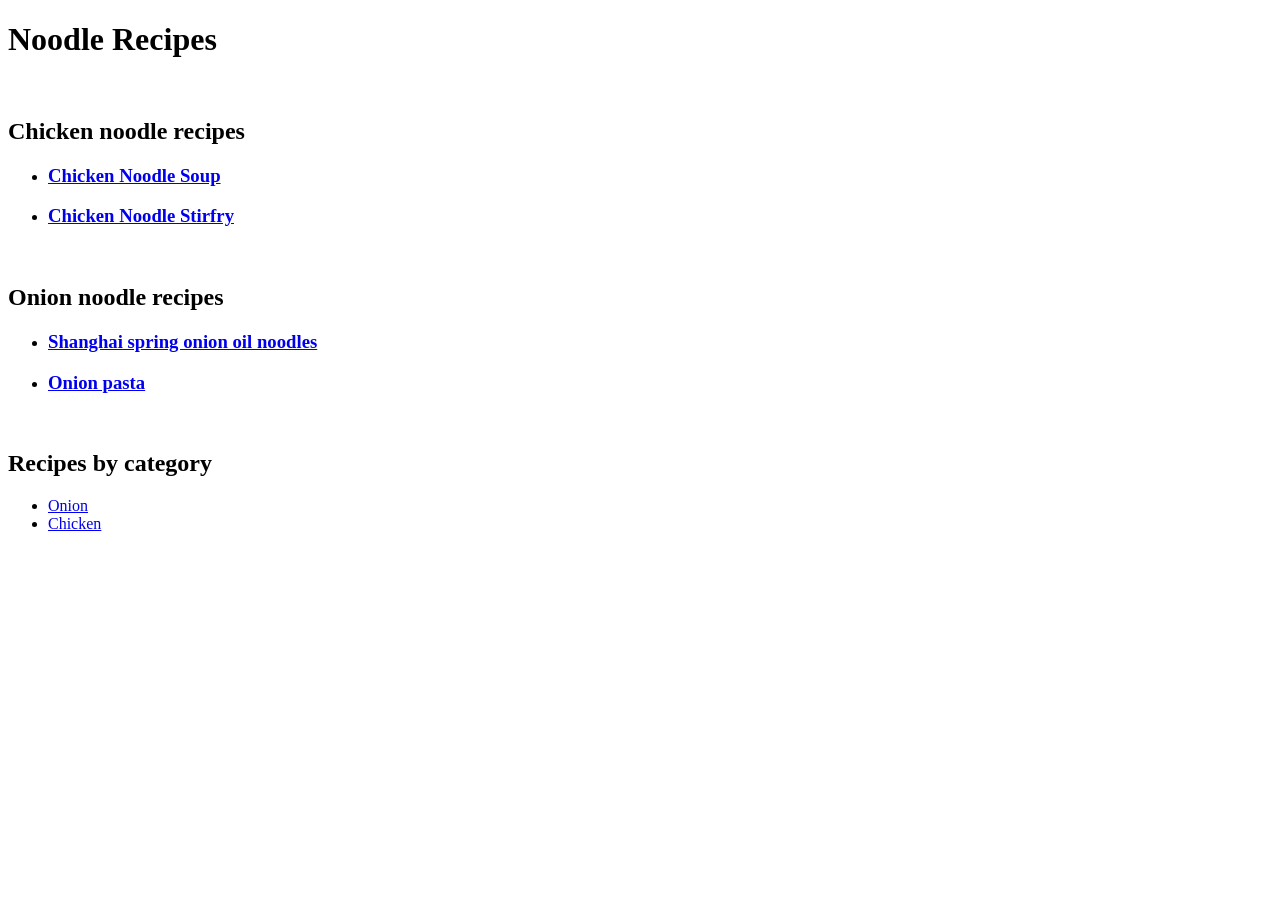
==== index.html @ 6647205e "first commit" ====
<!DOCTYPE html>
<html>

<head>
  <title>Noodles!</title>
</head>

<body>
  <div>
    <div>
      <h1>Noodle Recipes</h1>
    </div>
    <br>
    <div>
      <h2>Chicken noodle recipes</h2>
      <ul>
        <li>
          <a href="./chicken1.html">
            <h3>Chicken Noodle Soup</h3>
          </a>
        </li>
        <li>
          <a href="./chicken2.html">
            <h3>Chicken Noodle Stirfry</h3>
          </a>
        </li>
      </ul>
    </div>
    <br>
    <div>
      <h2>Onion noodle recipes</h2>
      <ul>
        <li>
          <a href="./onion1.html">
            <h3>Shanghai spring onion oil noodles</h3>
          </a>
        </li>
        <li>
          <a href="./onion2.html">
            <h3>
              Onion pasta
            </h3>
          </a>
        </li>
      </ul>
    </div>
    <br>
    <div>
      <h2>Recipes by category</h2>
      <ul>
        <li>
          <a href="./onionDishes.html">Onion</a>
        </li>
        <li>
          <a href="./chickenDishes.html">Chicken</a>
        </li>
      </ul>
    </div>
  </div>
</body>

</html>
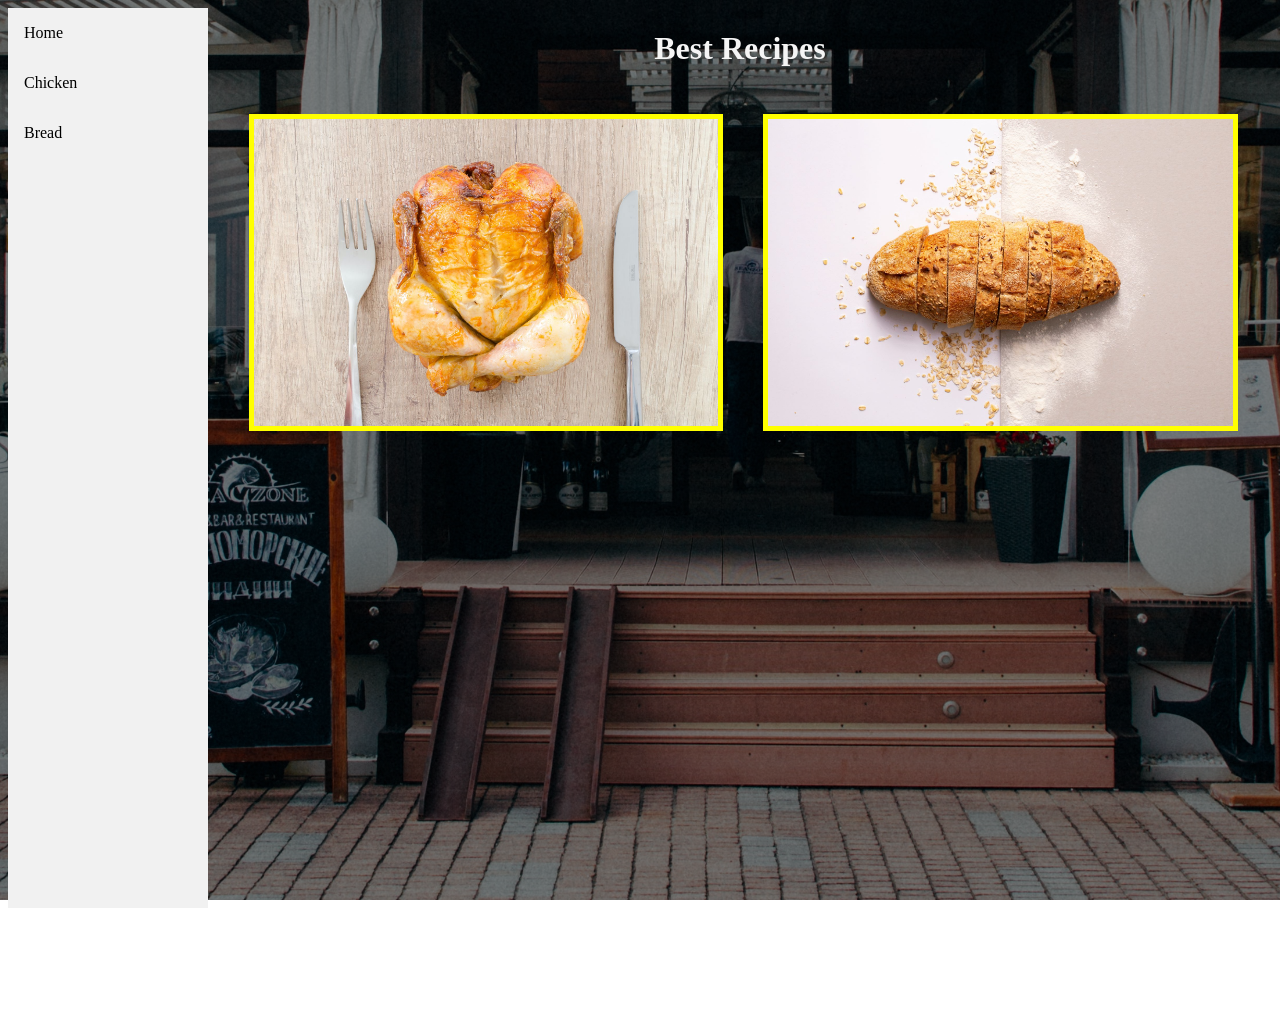
==== commit 3a9d5a16: "created homepage, css stylesheet and folders for images and recipes" ====
--- a/index.html
+++ b/index.html
@@ -1,62 +1,49 @@
 <!DOCTYPE html>
 <html>
-
-<head>
-  <title>Noodles!</title>
-</head>
-
-<body>
-  <div>
-    <div>
-      <h1>Noodle Recipes</h1>
+  <head>
+    <title>The Best Recipes!</title>
+    <link rel="stylesheet" href="style.css" />
+  </head>
+  <body>
+    <style>
+      body {
+        background-image: linear-gradient(
+            rgba(0, 0, 0, 0.5),
+            rgba(0, 0, 0, 0.5)
+          ),
+          url(recipe-image-file/home-file/Restaurant-background.jpg);
+        background-position: center;
+        background-repeat: no-repeat;
+        background-attachment: fixed;
+        background-size: cover;
+      }
+    </style>
+    <div class="sidebar">
+      <a href="index.html">Home</a>
+      <a href="chicken.html">Chicken</a>
+      <a href="bread.html">Bread</a>
     </div>
-    <br>
-    <div>
-      <h2>Chicken noodle recipes</h2>
-      <ul>
-        <li>
-          <a href="./chicken1.html">
-            <h3>Chicken Noodle Soup</h3>
+    <div class="content">
+      <h1 style="color: whitesmoke; text-align: center">Best Recipes</h1>
+      <div class="row">
+        <div class="column">
+          <a href="chicken.html"
+            ><img
+              src="recipe-image-file/home-file/chicken.jpg"
+              alt="image of chicken"
+              style="width: 100%"
+            />
           </a>
-        </li>
-        <li>
-          <a href="./chicken2.html">
-            <h3>Chicken Noodle Stirfry</h3>
-          </a>
-        </li>
-      </ul>
+        </div>
+        <div class="column">
+          <a href="bread.html"
+            ><img
+              src="recipe-image-file/home-file/bread.jpg"
+              alt="image of bread"
+              style="width: 100%"
+          /></a>
+        </div>
+      </div>
     </div>
-    <br>
-    <div>
-      <h2>Onion noodle recipes</h2>
-      <ul>
-        <li>
-          <a href="./onion1.html">
-            <h3>Shanghai spring onion oil noodles</h3>
-          </a>
-        </li>
-        <li>
-          <a href="./onion2.html">
-            <h3>
-              Onion pasta
-            </h3>
-          </a>
-        </li>
-      </ul>
-    </div>
-    <br>
-    <div>
-      <h2>Recipes by category</h2>
-      <ul>
-        <li>
-          <a href="./onionDishes.html">Onion</a>
-        </li>
-        <li>
-          <a href="./chickenDishes.html">Chicken</a>
-        </li>
-      </ul>
-    </div>
-  </div>
-</body>
-
-</html>+  </body>
+</html>
--- a/style.css
+++ b/style.css
@@ -0,0 +1,140 @@
+/* The side navigation menu */
+.sidebar {
+  margin: 0;
+  padding: 0;
+  width: 200px;
+  background-color: #f1f1f1;
+  position: fixed;
+  height: 100%;
+  overflow: auto;
+}
+
+/* Sidebar links */
+.sidebar a {
+  display: block;
+  color: black;
+  padding: 16px;
+  text-decoration: none;
+}
+
+/* Active/current link */
+.sidebar a.active {
+  background-color: #04aa6d;
+  color: white;
+}
+
+/* Links on mouse-over */
+.sidebar a:hover:not(.active) {
+  background-color: #555;
+  color: white;
+}
+
+/* Page content. The value of the margin-left property should match the value of the sidebar's width property */
+div.content {
+  margin-left: 200px;
+  padding: 1px 16px;
+  height: 1000px;
+}
+
+/* On screens that are less than 700px wide, make the sidebar into a topbar */
+@media screen and (max-width: 700px) {
+  .sidebar {
+    width: 100%;
+    height: auto;
+    position: relative;
+  }
+  .sidebar a {
+    float: left;
+  }
+  div.content {
+    margin-left: 0;
+    text-align: center;
+  }
+}
+
+/* On screens that are less than 400px, display the bar vertically, instead of horizontally */
+@media screen and (max-width: 400px) {
+  .sidebar a {
+    text-align: center;
+    float: none;
+  }
+}
+
+/* The subnavigation menu */
+.subnav {
+  float: left;
+  overflow: hidden;
+}
+
+/* Subnav button */
+.subnav .subnavbtn {
+  font-size: 16px;
+  border: none;
+  outline: none;
+  color: white;
+  padding: 14px 16px;
+  background-color: inherit;
+  font-family: inherit;
+  margin: 0;
+}
+
+/* Add a red background color to navigation links on hover */
+.navbar a:hover,
+.subnav:hover .subnavbtn {
+  background-color: red;
+}
+
+/* Style the subnav content - positioned absolute */
+.subnav-content {
+  display: none;
+  position: absolute;
+  left: 0;
+  background-color: red;
+  width: 100%;
+  z-index: 1;
+}
+
+/* Style the subnav links */
+.subnav-content a {
+  float: left;
+  color: white;
+  text-decoration: none;
+}
+
+/* Add a grey background color on hover */
+.subnav-content a:hover {
+  background-color: #eee;
+  color: black;
+}
+
+/* When you move the mouse over the subnav container, open the subnav content */
+.subnav:hover .subnav-content {
+  display: block;
+}
+
+/* Image border */
+img {
+  border: 5px solid yellow;
+}
+
+/* Three image containers (use 25% for four, and 50% for two, etc) */
+.column {
+  float: left;
+  width: 45%;
+  padding: 25px;
+}
+
+/* Clear floats after image containers */
+.row::after {
+  content: "";
+  clear: both;
+  display: table;
+}
+
+/* Centered text */
+.centered {
+  position: absolute;
+  top: 50%;
+  left: 50%;
+  transform: translate(-50%, -50%);
+}
